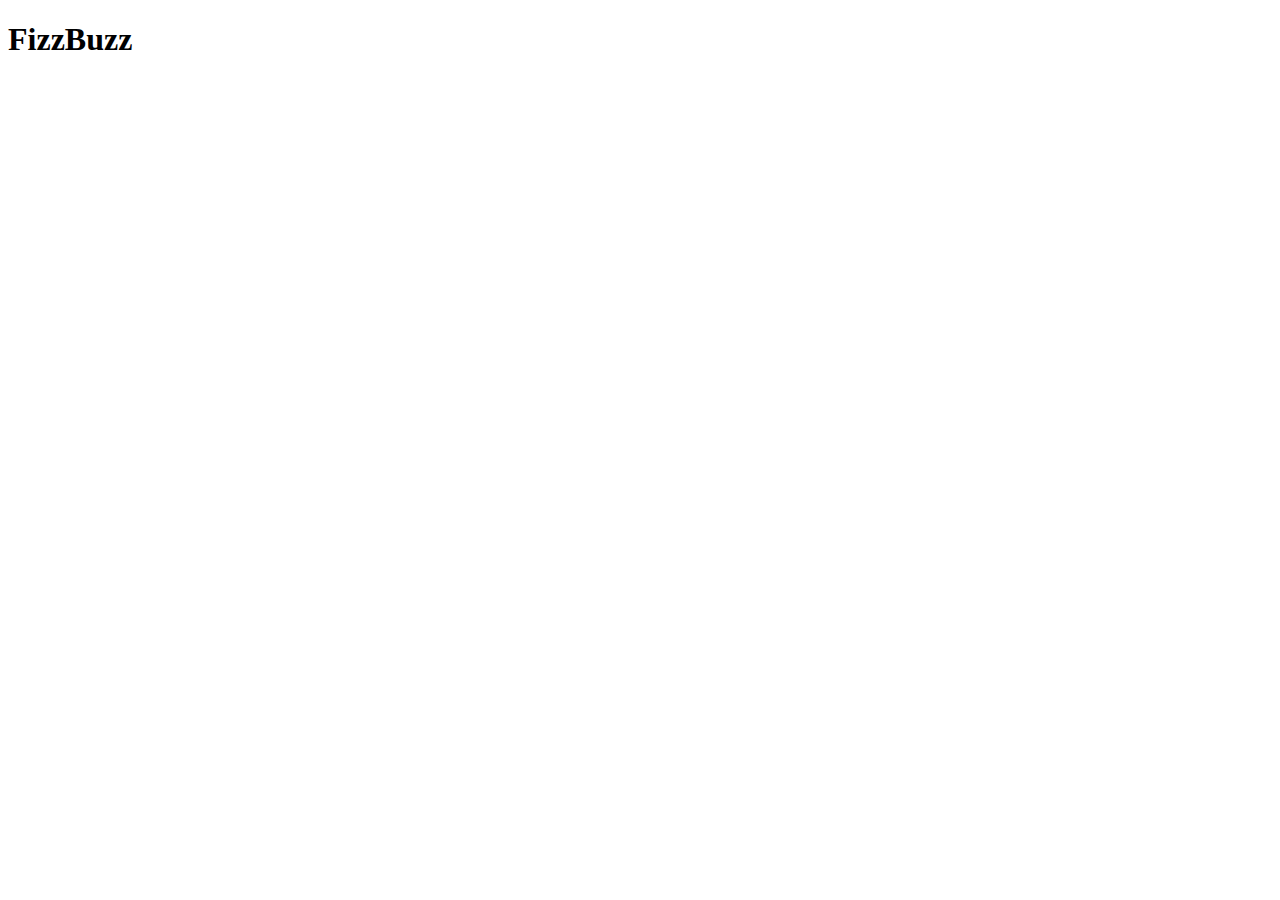
==== Bonus 1/index.html @ 851421a4 "Inizializzazione Bonus 1" ====
<!DOCTYPE html>
<html lang="it">
    <head>
        <meta charset="UTF-8">
        <meta http-equiv="X-UA-Compatible" content="IE=edge">
        <meta name="viewport" content="width=device-width, initial-scale=1.0">

        <title>FizzBuzz</title>
    </head>
    
    <body>
        <h1>FizzBuzz</h1>
        <!-- Script -->
        <script type="text/javascript" src="js/script.js"></script>
    </body>
    <!-- Crediti DM -->
</html>
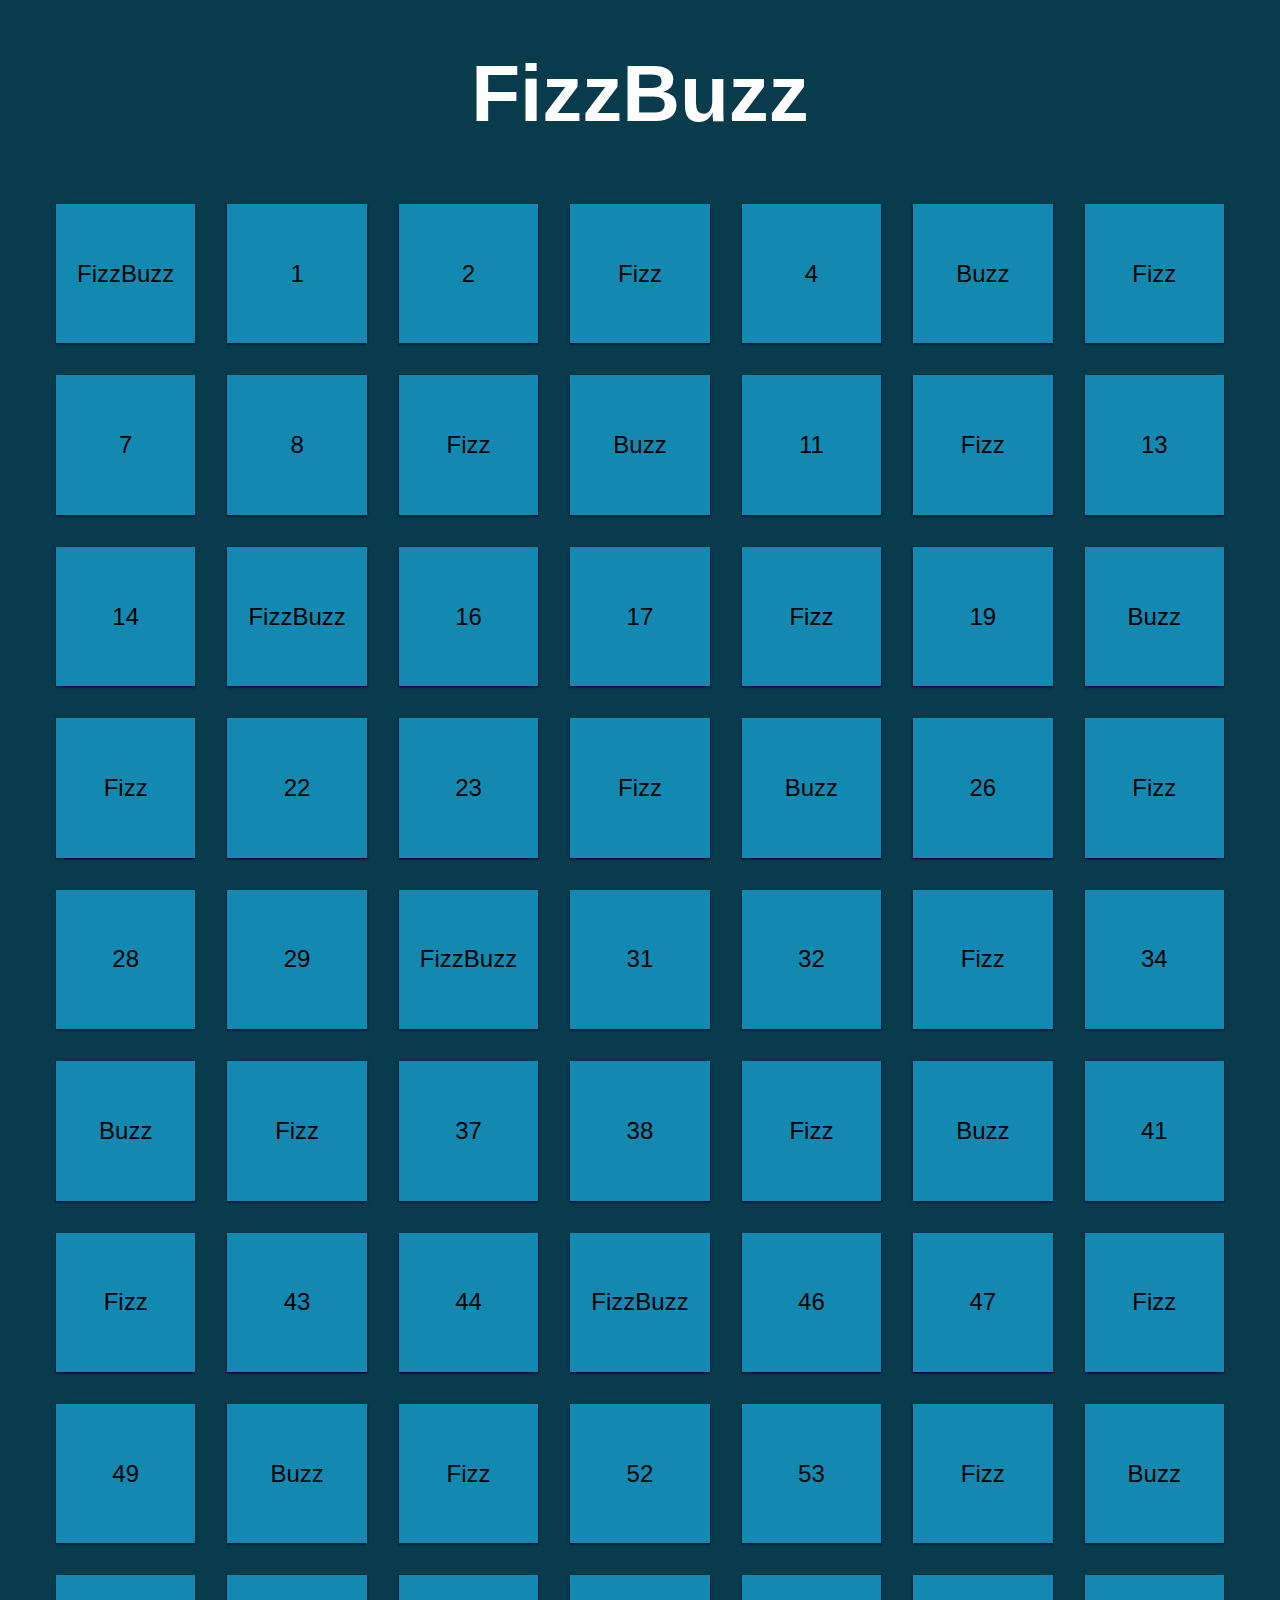
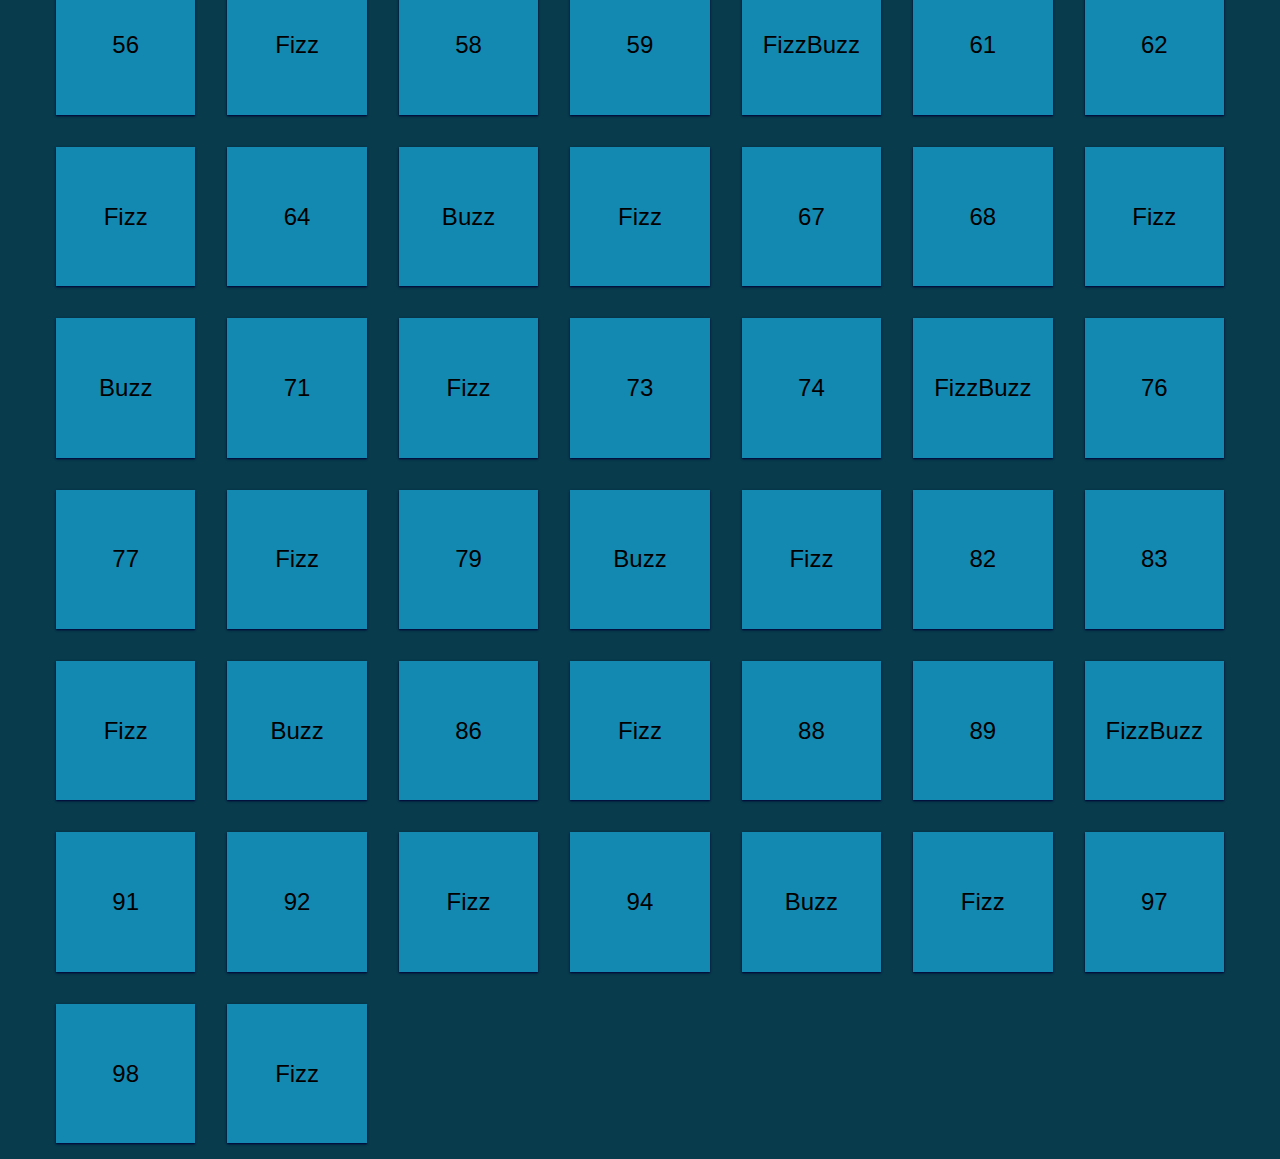
==== commit 6d8c8a4c: "Completato Bonus 1" ====
--- a/Bonus 1/index.html
+++ b/Bonus 1/index.html
@@ -5,11 +5,19 @@
         <meta http-equiv="X-UA-Compatible" content="IE=edge">
         <meta name="viewport" content="width=device-width, initial-scale=1.0">
 
+        <!-- Stile -->
+        <link rel="stylesheet" href="css/style.css">
+
         <title>FizzBuzz</title>
     </head>
     
     <body>
         <h1>FizzBuzz</h1>
+        <!-- Contenitore Main -->
+        <div class="big-container">
+            <!-- Contenitore Quadrati -->
+            <div id="container"></div>
+        </div>
         <!-- Script -->
         <script type="text/javascript" src="js/script.js"></script>
     </body>
--- a/Bonus 1/css/style.css
+++ b/Bonus 1/css/style.css
@@ -0,0 +1,54 @@
+/* RESET */
+*{
+    margin: 0;
+    padding: 0;
+    box-sizing: border-box;
+}
+
+body{
+    font-family: 'Roboto', sans-serif;
+    background-color: #083B4C;
+}
+
+.big-container{
+    max-width: 1200px;
+
+    margin: 0 auto;
+}
+
+/* TESTO */
+h1{
+    margin: 3rem 0;
+
+    font-size: 5rem;
+    text-align: center;
+    
+    color: #FFFFFF;
+}
+
+#container{
+    display: flex;
+    flex-wrap: wrap;
+}
+
+.square{
+    aspect-ratio: 1/1;
+    
+    position: relative;
+
+    width: calc((100% / 7) - 2rem );
+    margin: 1rem 1rem;
+
+    box-shadow: 0 1px 3px rgba(0,0,0,0.12), 0 1px 2px #00003D;
+
+    background-color: #1389B2;
+}
+
+.content{
+    position: absolute;
+    left: 50%;
+    top: 50%;
+    transform: translate(-50%, -50%);
+
+    font-size: 1.5rem;
+}
